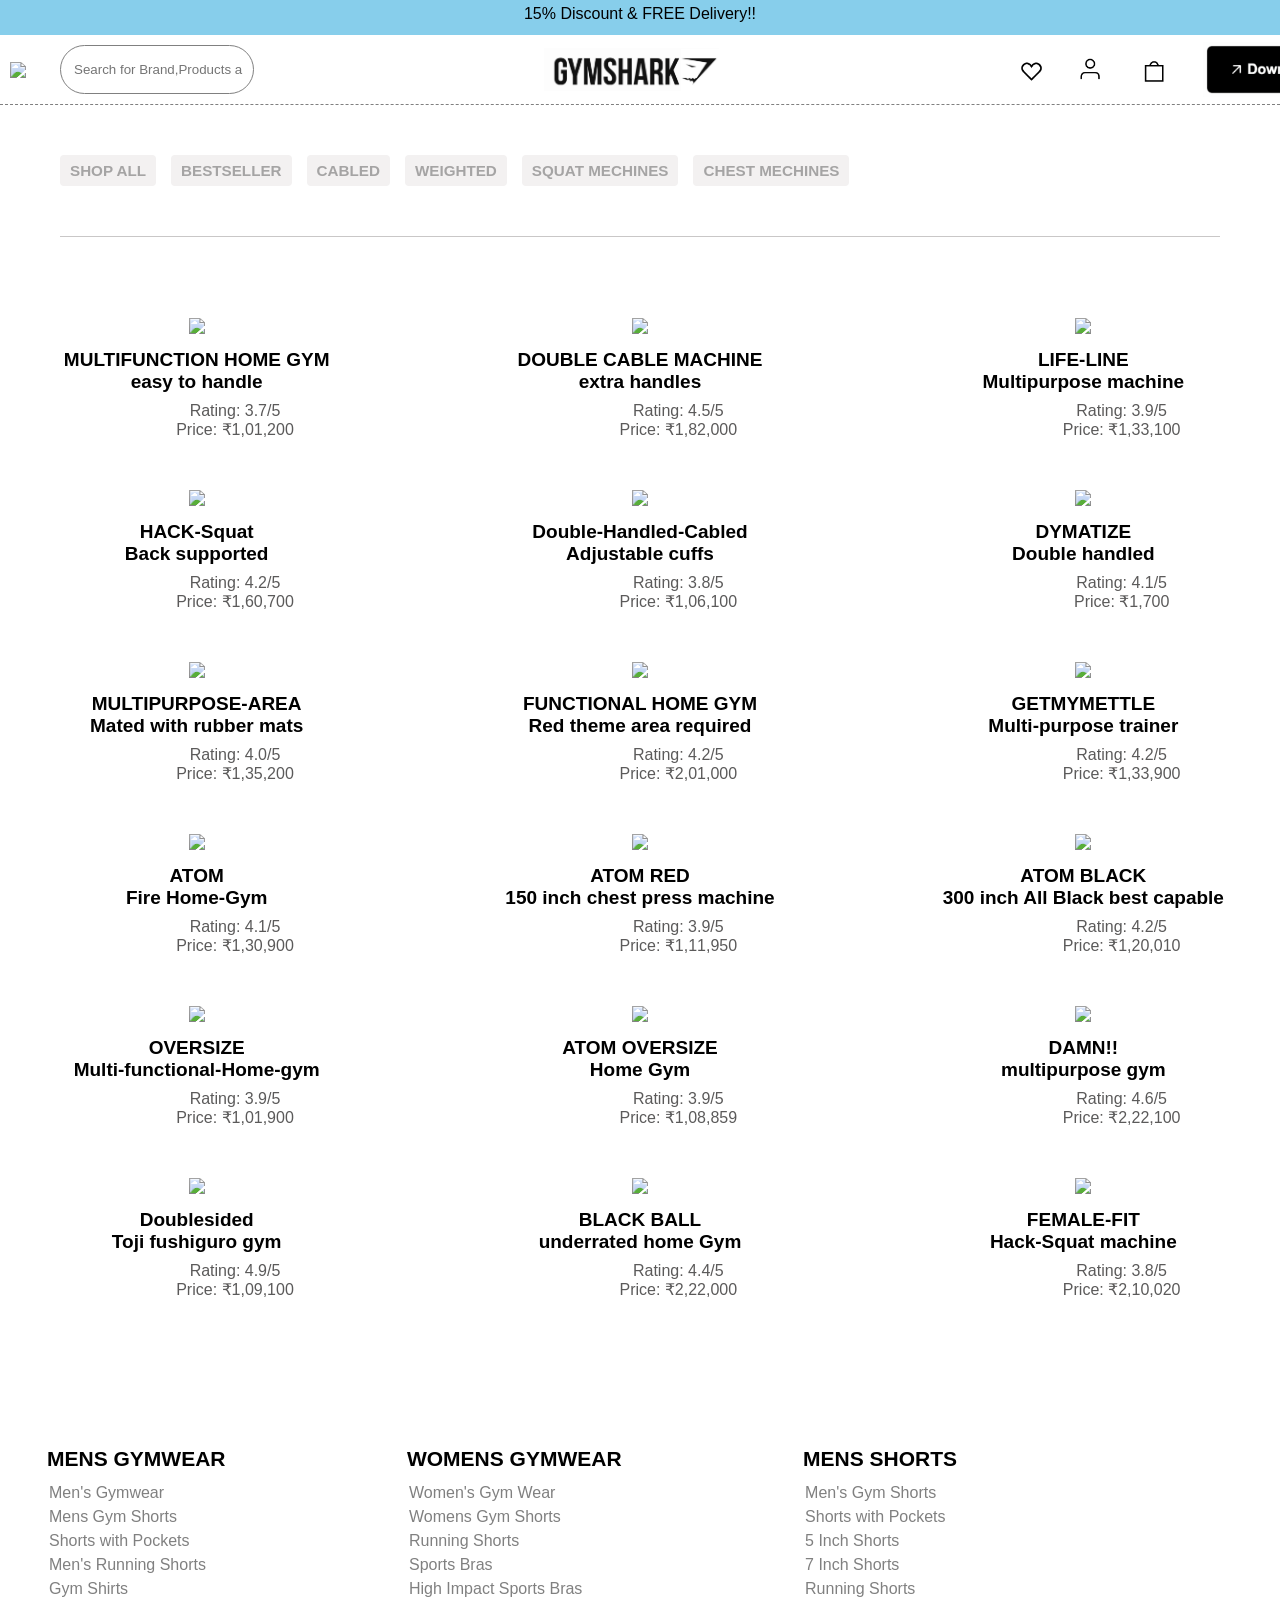
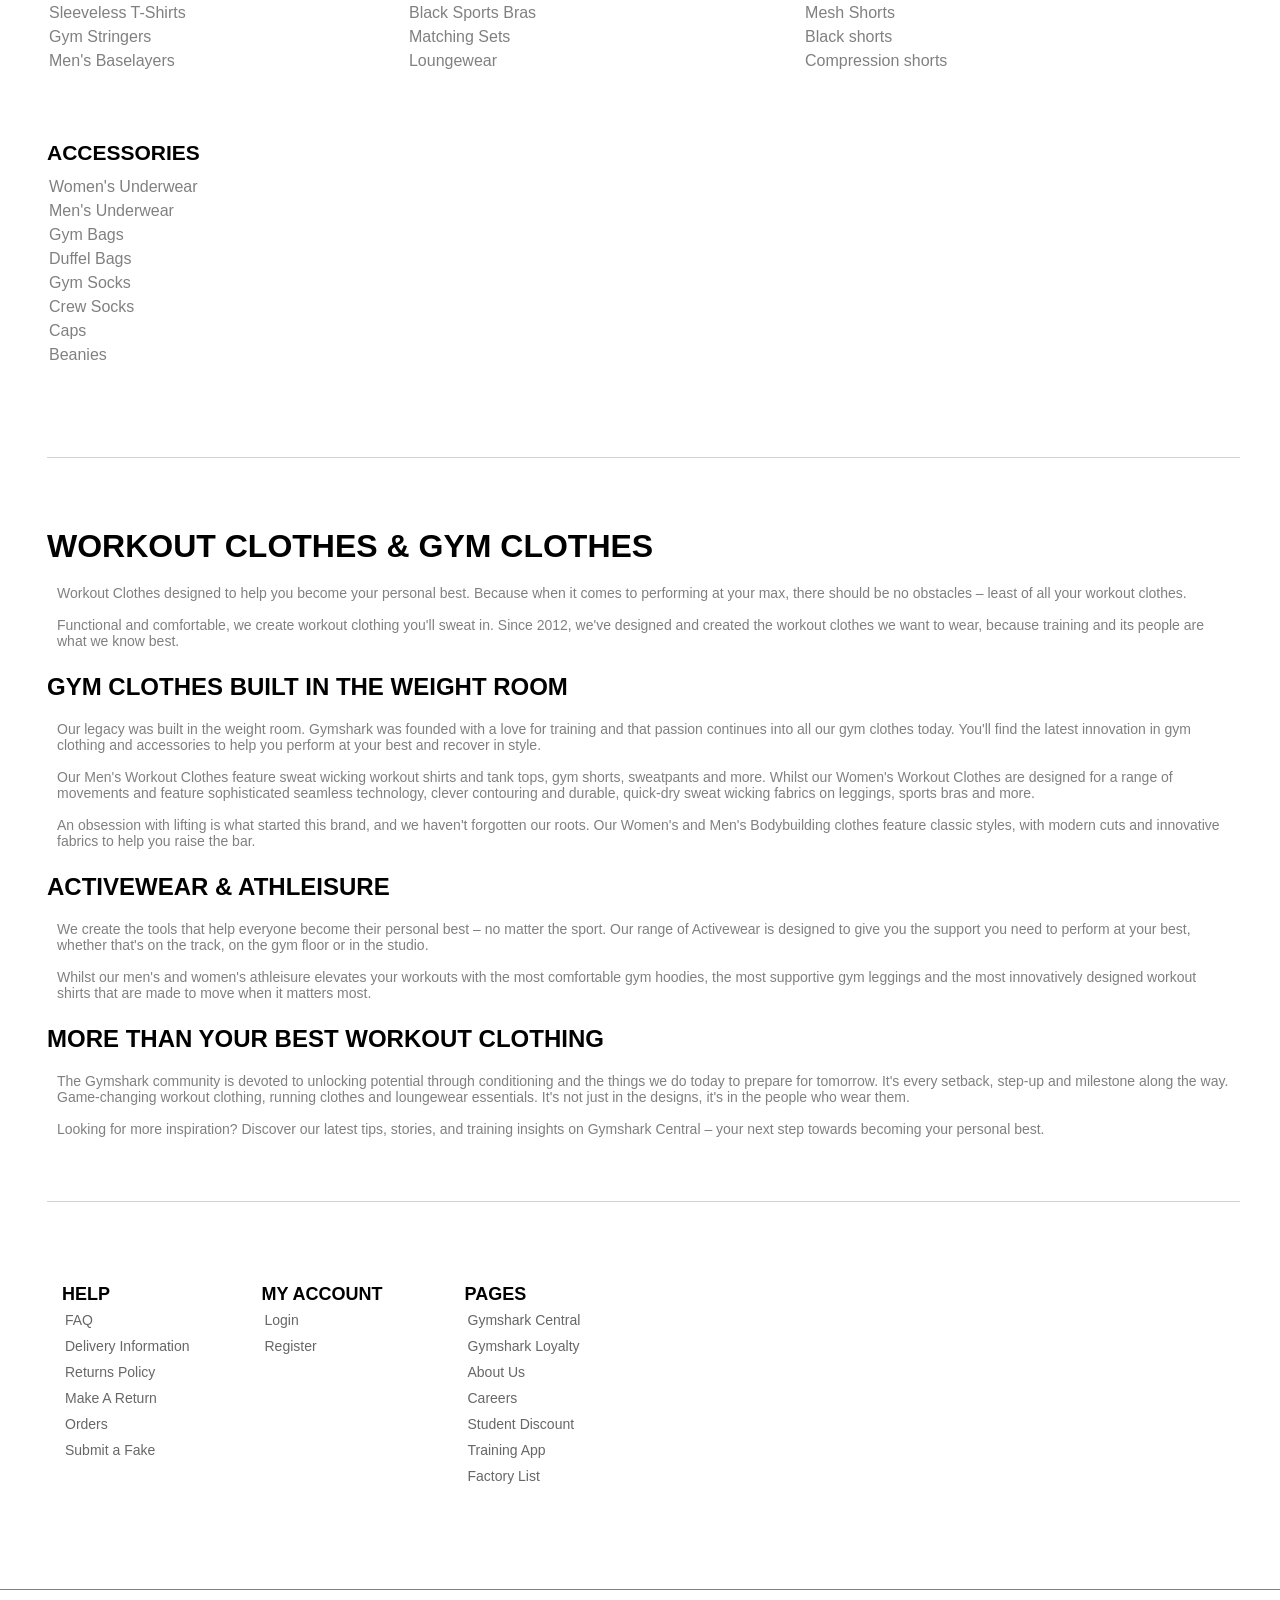
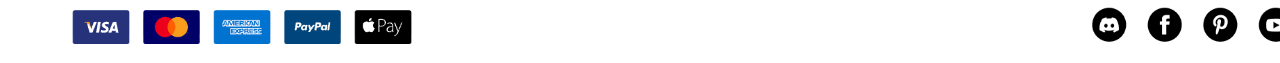
==== accessories.html @ cc204fa9 "new pages" ====
<!DOCTYPE html>
<html lang="en">
<head>
    <meta charset="UTF-8">
    <meta name="viewport" content="width=device-width, initial-scale=1.0">
    <title>Find best accessories for gym</title>
    <link rel="stylesheet" href="accessories.css">
</head>
<body>
    <div class="top">
        <p>15% Discount & FREE Delivery!!</p>
    </div>
    <div class="nav">
        <a class="sicon"><img
                src="https://static.vecteezy.com/system/resources/thumbnails/009/652/218/small/magnifying-glass-icon-isolated-on-white-background-search-illustration-vector.jpg"
                width="50px"></a>
        <input id type="text" placeholder="Search for Brand,Products and more" class="search">
        <a href="http://127.0.0.1:5500/Gymshark.html" class="home"><img src="photos/Screenshot 2025-12-23 at 7.52.34 PM.png" width = "175px"></a>
        <a id="heart"><img class="pm" src="photos/Screenshot 2025-12-23 at 11.03.05 PM.png" width="25px"></a>
        <a class="pm" id="login" href="http://127.0.0.1:5500/login.html"><img src="photos/Screenshot 2025-12-23 at 11.02.58 PM.png" width="30px"></a>
        <a class="pm" id="cart"><img src="photos/Screenshot 2025-12-23 at 11.03.11 PM.png" width="39px"></a>
        <a class="download" href="http://play.google.com/store/search?q=gymshark&c=apps" class="pm" ><img
                src="photos/Gemini_Generated_Image_v2vnv2vnv2vnv2vn.png" alt="download" width="170px"></a>
    </div>

    <div class="tags">
        <h3>SHOP ALL</h3>
        <h3>BESTSELLER</h3>
        <h3>CABLED</h3>
        <h3>WEIGHTED</h3>
        <h3>SQUAT MECHINES</h3>
        <h3>CHEST MECHINES</h3>
    </div>

    <div class="main">
        <div><img src="https://www.muscleape.in/cdn/shop/files/beast-mode-weightlifting-straps_d78682b1-a76e-4bba-ab24-5b007313cf10.png?v=1745225516"><br><h4>MULTIFUNCTION HOME GYM<br>easy to handle</h4><p>Rating: 3.7/5<br>Price: ₹1,01,200</p></div>
        <div><img src="https://sonusports.in/cdn/shop/files/61B-dCNIh0L._SX569.jpg?v=1706453940"><br><h4>DOUBLE CABLE MACHINE<br>extra handles</h4><p>Rating: 4.5/5<br>Price: ₹1,82,000</p></div>        
        <div><img src="https://www.jiomart.com/images/product/original/rvldtor5zv/[base64].jpg"><br><h4>LIFE-LINE<br>Multipurpose machine</h4><p>Rating: 3.9/5<br>Price: ₹1,33,100</p></div>
        <div><img src="https://mensfitness.co.uk/wp-content/uploads/sites/2/2020/02/Fat-Gripz.jpg" ><br><h4>HACK-Squat<br>Back supported</h4><p>Rating: 4.2/5<br>Price: ₹1,60,700</p></div>
        <div><img src="https://images-eu.ssl-images-amazon.com/images/I/81yiXwDN4GL._AC_UL375_SR375,375_.jpg"><br><h4>Double-Handled-Cabled<br>Adjustable cuffs</h4><p>Rating: 3.8/5<br>Price: ₹1,06,100</p></div>
        <div><img src="https://assets.myntassets.com/dpr_1.5,q_30,w_400,c_limit,fl_progressive/assets/images/30112606/2024/7/4/2a47bda7-5d9f-433e-8356-7c69495e973c1720088614092DomyosByDecathlonPackOf2KneeBraceSportsAccessories1.jpg"><br><h4>DYMATIZE <br>Double handled</h4><p>Rating: 4.1/5<br>Price: ₹1,700</p></div>
        <div><img src="https://i5.walmartimages.com/seo/RDX-Anti-Slip-Neoprene-Black-Weight-Lifting-Straps_fd1b28a0-75a2-4982-a86b-7b993181d154.72fd8a1a8822134b8b2feae76223d9f1.jpeg?odnHeight=320&odnWidth=320&odnBg=FFFFFF" width="300px"><br><h4>MULTIPURPOSE-AREA<br>Mated with rubber mats</h4><p>Rating: 4.0/5<br>Price: ₹1,35,200</p></div>
        <div><img src="https://cdn.zeptonow.com/production/tr:w-312,ar-1500-1500,pr-true,f-auto,q-40/cms/product_variant/7bfd5d58-8e0e-4281-b901-d9baf6a6b4d3.jpg" width="100%"><br><h4>FUNCTIONAL HOME GYM<br>Red theme area required</h4><p>Rating: 4.2/5<br>Price: ₹2,01,000</p></div>
        <div><img src="https://s.alicdn.com/@sc04/kf/H087bb31a527b4ee68d8ecbba3af921b0b/2025-New-Hot-Sale-Mini-Waterproof-Magnetic-GYM-Bags-With-Fitness-Phone-Bottle-Custom-Water-Small-Magnetic-Bag-GYM-for-Men.jpg_300x300.jpg"><br><h4>GETMYMETTLE<br>Multi-purpose trainer</h4><p>Rating: 4.2/5<br>Price: ₹1,33,900</p></div>
        <div><img src="https://encrypted-tbn0.gstatic.com/images?q=tbn:ANd9GcSDp9zSLLYsf0wJc-9J5UXlsYdqa_LrI8ts-g&s"><br><h4>ATOM<br>Fire Home-Gym</h4><p>Rating: 4.1/5<br>Price: ₹1,30,900</p></div>
        <div><img src="https://arrowmax.in/cdn/shop/files/51flDuuC1_L.jpg?v=1719317841"><br><h4>ATOM RED<br>150 inch chest press machine</h4><p>Rating: 3.9/5<br>Price: ₹1,11,950</p></div>
        <div><img src="https://pioneerfit.com/cdn/shop/files/10mm_double_suede_V2_1800x1800.png?v=1757006248"><br><h4>ATOM BLACK<br>300 inch All Black best capable</h4><p>Rating: 4.2/5<br>Price: ₹1,20,010</p></div>
        <div><img src="https://m.media-amazon.com/images/I/71MDsvKkRpL._AC_UF894,1000_QL80_.jpg"><br><h4>OVERSIZE<br>Multi-functional-Home-gym</h4><p>Rating: 3.9/5<br>Price: ₹1,01,900</p></div>
        <div><img src="https://img6.hkrtcdn.com/42420/prd_4241945-MuscleBlaze-Gym-Steel-Shaker-Silver-700-ml_o.jpg"><br><h4>ATOM OVERSIZE<br>Home Gym</h4><p>Rating: 3.9/5<br>Price: ₹1,08,859</p></div>
        <div><img src="https://www.luggagefactory.com/cdn/shop/products/41wcZXDdXHL_600x600.jpg?v=1537207786"><br><h4>DAMN!!<br>multipurpose gym</h4><p>Rating: 4.6/5<br>Price: ₹2,22,100</p></div>
        <div><img src="https://cdn.grofers.com/cdn-cgi/image/f=auto,fit=scale-down,q=70,metadata=none,w=1080/da/cms-assets/cms/product/666a3ae8-a29e-44f9-b476-09c4c4aa2c12.png"><br><h4>Doublesided<br>Toji fushiguro gym</h4><p>Rating: 4.9/5<br>Price: ₹1,09,100</p></div>
        <div><img src="https://encrypted-tbn0.gstatic.com/images?q=tbn:ANd9GcRyQmFyaMHNovKsnqnHMssQblcl6Xe1iWBCIQ&s"><br><h4>BLACK BALL<br>underrated home Gym</h4><p>Rating: 4.4/5<br>Price: ₹2,22,000</p></div>
        <div><img src="https://www.avvatarindia.com/images/product_images/1756875137_Shaker%20jpg.jpg"><br><h4>FEMALE-FIT<br>Hack-Squat machine</h4><p>Rating: 3.8/5<br>Price: ₹2,10,020</p></div>
    </div>
    <div>
        <div class="list">
            <h5>MENS GYMWEAR</h5>
            <ul>
                <li>Men's Gymwear</li>
                <li>Mens Gym Shorts</li>
                <li>Shorts with Pockets</li>
                <li>Men's Running Shorts</li>
                <li>Gym Shirts</li>
                <li>Sleeveless T-Shirts</li>
                <li>Gym Stringers</li>
                <li>Men's Baselayers</li>
            </ul>
        </div class="low">
        <div class="list">
            <h5>WOMENS GYMWEAR</h5>
            <ul>
                <li>Women's Gym Wear</li>
                <li>Womens Gym Shorts</li>
                <li>Running Shorts</li>
                <li>Sports Bras</li>
                <li>High Impact Sports Bras</li>
                <li>Black Sports Bras</li>
                <li>Matching Sets</li>
                <li>Loungewear</li>
            </ul>
        </div>
        <div class="list">
            <h5>MENS SHORTS</h5>
            <ul>
                <li>Men's Gym Shorts</li>
                <li>Shorts with Pockets</li>
                <li>5 Inch Shorts</li>
                <li>7 Inch Shorts</li>
                <li>Running Shorts</li>
                <li>Mesh Shorts</li>
                <li>Black shorts</li>
                <li>Compression shorts</li>
            </ul>
        </div>
        <div class="list">
            <h5>ACCESSORIES</h5>
            <ul>
                <li>Women's Underwear</li>
                <li>Men's Underwear</li>
                <li>Gym Bags</li>
                <li>Duffel Bags</li>
                <li>Gym Socks</li>
                <li>Crew Socks</li>
                <li>Caps</li>
                <li>Beanies</li>
            </ul>
        </div>
    </div>

    <div class="phara">
        <h1>WORKOUT CLOTHES & GYM CLOTHES</h1>
        <p>Workout Clothes designed to help you become your personal best. Because when it comes to performing at your
            max, there should be no obstacles – least of all your workout clothes.

            <br><br>Functional and comfortable, we create workout clothing you'll sweat in. Since 2012, we've designed
            and created the workout clothes we want to wear, because training and its people are what we know best.
        </p>
        <h2>GYM CLOTHES BUILT IN THE WEIGHT ROOM</h2>
        <p>Our legacy was built in the weight room. Gymshark was founded with a love for training and that passion
            continues into all our gym clothes today. You'll find the latest innovation in gym clothing and accessories
            to help you perform at your best and recover in style.

            <br><br>Our Men's Workout Clothes feature sweat wicking workout shirts and tank tops, gym shorts, sweatpants
            and more. Whilst our Women's Workout Clothes are designed for a range of movements and feature sophisticated
            seamless technology, clever contouring and durable, quick-dry sweat wicking fabrics on leggings, sports bras
            and more.

            <br><br>An obsession with lifting is what started this brand, and we haven't forgotten our roots. Our
            Women's and Men's Bodybuilding clothes feature classic styles, with modern cuts and innovative fabrics to
            help you raise the bar.
        </p>
        <h2>ACTIVEWEAR & ATHLEISURE</h2>
        <p>We create the tools that help everyone become their personal best – no matter the sport. Our range of
            Activewear is designed to give you the support you need to perform at your best, whether that's on the
            track, on the gym floor or in the studio.

            <br><br>Whilst our men's and women's athleisure elevates your workouts with the most comfortable gym
            hoodies, the most supportive gym leggings and the most innovatively designed workout shirts that are made to
            move when it matters most.
        </p>
        <h2>MORE THAN YOUR BEST WORKOUT CLOTHING</h2>
        <p>The Gymshark community is devoted to unlocking potential through conditioning and the things we do today to
            prepare for tomorrow. It's every setback, step-up and milestone along the way. Game-changing workout
            clothing, running clothes and loungewear essentials. It's not just in the designs, it's in the people who
            wear them.

            <br><br>Looking for more inspiration? Discover our latest tips, stories, and training insights on Gymshark
            Central – your next step towards becoming your personal best.
        </p>
    </div>

    <div class="footer">
        <table>
            <thead>
                <tr>
                    <th>HELP</th>
                    <th>MY ACCOUNT</th>
                    <th>PAGES</th>
                </tr>
            </thead>
            <tbody>
                <tr>
                    <td>FAQ</td>
                    <td><a href="http://127.0.0.1:5500/login.html"
                            style="text-decoration: none; color: rgb(103, 103, 103)">Login</a></td>
                    <td>Gymshark Central</td>
                </tr>
                <tr>
                    <td>Delivery Information</td>
                    <td>Register</td>
                    <td>Gymshark Loyalty</td>
                </tr>
                <tr>
                    <td>Returns Policy</td>
                    <td></td>
                    <td>About Us</td>
                </tr>
                <tr>
                    <td>Make A Return</td>
                    <td></td>
                    <td>Careers</td>
                </tr>
                <tr>
                    <td>Orders</td>
                    <td></td>
                    <td>Student Discount</td>
                </tr>
                <tr>
                    <td>Submit a Fake</td>
                    <td></td>
                    <td>Training App</td>
                </tr>
                <tr>
                    <td></td>
                    <td></td>
                    <td>Factory List</td>
                </tr>
            </tbody>
        </table>
    </div>
    <div class="inst">
        <img src="photos/Screenshot 2025-12-24 at 1.02.47 PM.png" width="400px" style="margin-left: 40px;">
        <img src="photos/Screenshot 2025-12-24 at 1.02.56 PM.png" width="390px" height="50px" style="margin-top: 10px;">
    </div>
</body>
</html>
---- accessories.css ----
*{
    box-sizing: border-box;
    margin: 0;
    padding: 0;
}
body{
    font-family: Montserrat, Helvetica, Arial, sans-serif;

}

.nav{
    display: flex;
    flex-direction: row;
    background-color: white;
    text-align: center;
    border-bottom: 1px dashed grey;
    padding: 10px;
    height: 70px;
    position: sticky;
    top: 0;
    z-index: 1000;
}
.nav a{
    display: flex;
    align-items: center;  
}

.search{
    width: 500px;
    border: 1px solid grey;
    border-radius: 50px;
    padding: 10px;
    padding-left: 13px;
}

.top{
    background-color: skyblue;
    height: 35px;
    text-align: center;
    color: black;
    padding-top: 5px;
}

.main{
    display: grid;
    grid-template-rows: 1fr 1fr 1fr; 
    grid-template-columns: 1fr 1fr 1fr;  
    gap: 50px;
    margin-top: 80px;
    font-size: 19px;
    text-align: center;
    margin-bottom: 80px;
}

.main h4{
    padding-top: 10px;
}

.main p{
    text-align: left;
    max-width: 230px;
    margin-left: 120px;
    margin-top: 9px;
    color: rgb(91, 90, 90);
    font-size: 16px;
    text-align: center;
}

.main img{
    width: 270px;
    transition: 0.2s ease;
}

.main img:hover{
    transform: scale(1.1);
    cursor: pointer;
}

.tags{
    display: flex;
    gap: px;
    color: rgb(165, 164, 164);
    font-size: 13px;
    border-bottom: 1px solid rgb(201, 199, 199);
    margin-left: 60px;
    margin-right: 60px;
}

.tags h3{
    border: 1px transparent;
    background-color: rgb(243, 241, 241);
    border-radius: 4px;
    padding-left: 10px;
    padding-right: 10px;
    padding-top: 7px;
    padding-bottom: 7px;
    margin-top: 50px;
    margin-bottom: 50px;
    margin-right: 15px;
    transition: ease;
}

.tags h3:hover{
    transform: scale(1.1);
    cursor: pointer;
    color: black;
}

h5{
    font-size: 21px;
    font-family: Montserrat, Helvetica, Arial, sans-serif;
    padding: 10px;
    margin-left: 37px;
    transition: 0.5s ease;
    
}

li{
    font-family: Montserrat, Helvetica, Arial, sans-serif;
    color: grey;
    font-size: 16px;
    margin-left: 46px;
    list-style: none; 
    padding: 3px;
   
}

li:hover{
    color: black;
    text-decoration: underline;
    cursor: pointer;
}

h5:hover{
    transform: scale(1.1);
}

.list{
    display: inline-block;
    margin-right: 120px;
    margin-top: 58px;
}

.low{
    border-bottom: 1px solid grey;
}

.phara{
    margin-left: 47px;
    margin-right: 40px;
    margin-top: 7%;
    border-top: 1px solid lightgrey;
    padding-top: 70px;
    border-bottom: 1px solid lightgrey;
    padding-bottom: 40px;
}

.phara p{
    color: grey;
    padding: 10px;
    margin-top: 10px;
    margin-bottom: 14px;
    font-size: 14px;
}

.footer {
    margin-left: 60px;
    margin-top: 80px;
    text-align: left;
    padding-bottom: 100px;
}

td{
    color: rgb(103, 103, 103);
    font-size: 14px;
    padding: 3px;
    padding-top: 5px;
    padding-right: 70px;
}

td:hover{
    color: black;
    text-decoration: underline;
    cursor: pointer;
}

th{
    padding-right: 80px;
    font-size: 18px;
}

.inst{
    display: flex;
    gap: 640px;
    border-top: 1px solid grey;
}

td a:hover{
    color: black;
}

.home {
    margin-left: 290px;
    width: 175px;
}

#heart {
    margin-left: 300px;
    width: 25px!;
}

#login {
    margin-left: 30px;
    width: 30px;
}

#cart {
    margin-left: 30px;
    width: 39px;
}

.download {
    margin-left: 30px;
    width: 170px;
}

.pay {
    margin-left: 40px;
    width: 400px;
}

.insta {
    margin-top: 10px;
    width: 390px;
    height: 50px;
}


@media (max-width:1200px){
  .search{width:350px;}
  .home{margin-left:100px;}
  #heart{margin-left:120px;}
  .main{grid-template-columns:repeat(2,1fr);}
  .main p{margin-left:60px;}
  .inst{gap:200px;}
}

@media (max-width:900px){
  .nav{flex-wrap:wrap;height:auto;gap:10px;justify-content:center;}
  .search{width:90%;}
  .home,#heart,#login,#cart,.download{margin-left:0;}

  .tags{flex-wrap:wrap;justify-content:center;margin:20px;}

  .main{grid-template-columns:repeat(2,1fr);}
  .main p{margin-left:40px;}

  .inst{flex-direction:column;align-items:center;gap:20px;}
}

@media (max-width:600px){
  .top{font-size:12px;height:auto;}
  .nav{padding:10px 5px;}

  .search{width:95%;}
  .download img{width:130px;}

  .tags h3{margin:8px;}

  .main{grid-template-columns:1fr;}
  .main p{margin-left:0;text-align:center;max-width:100%;}

  .list{display:block;margin:25px 0;}
  .phara{margin:20px;padding:20px;}

  table{width:100%;}
  th,td{padding-right:20px;}

  .inst img{width:90%;}
}
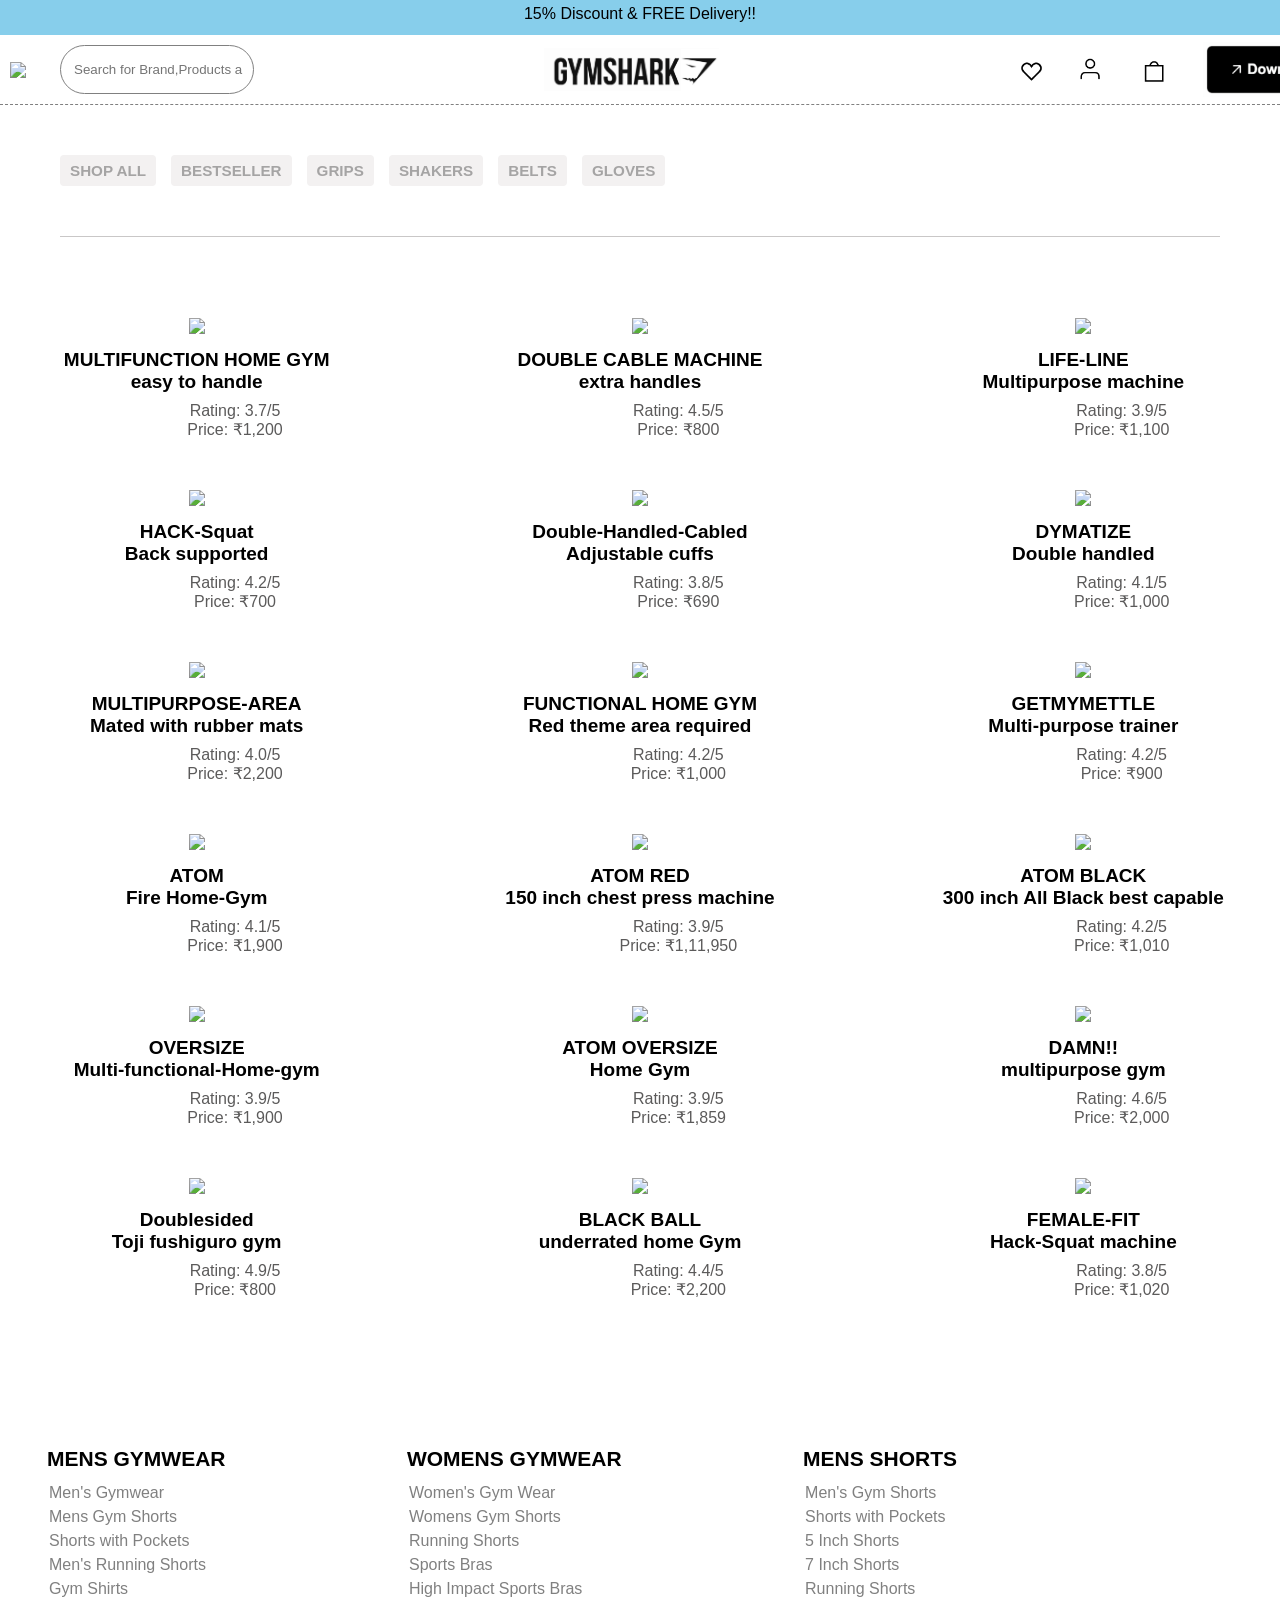
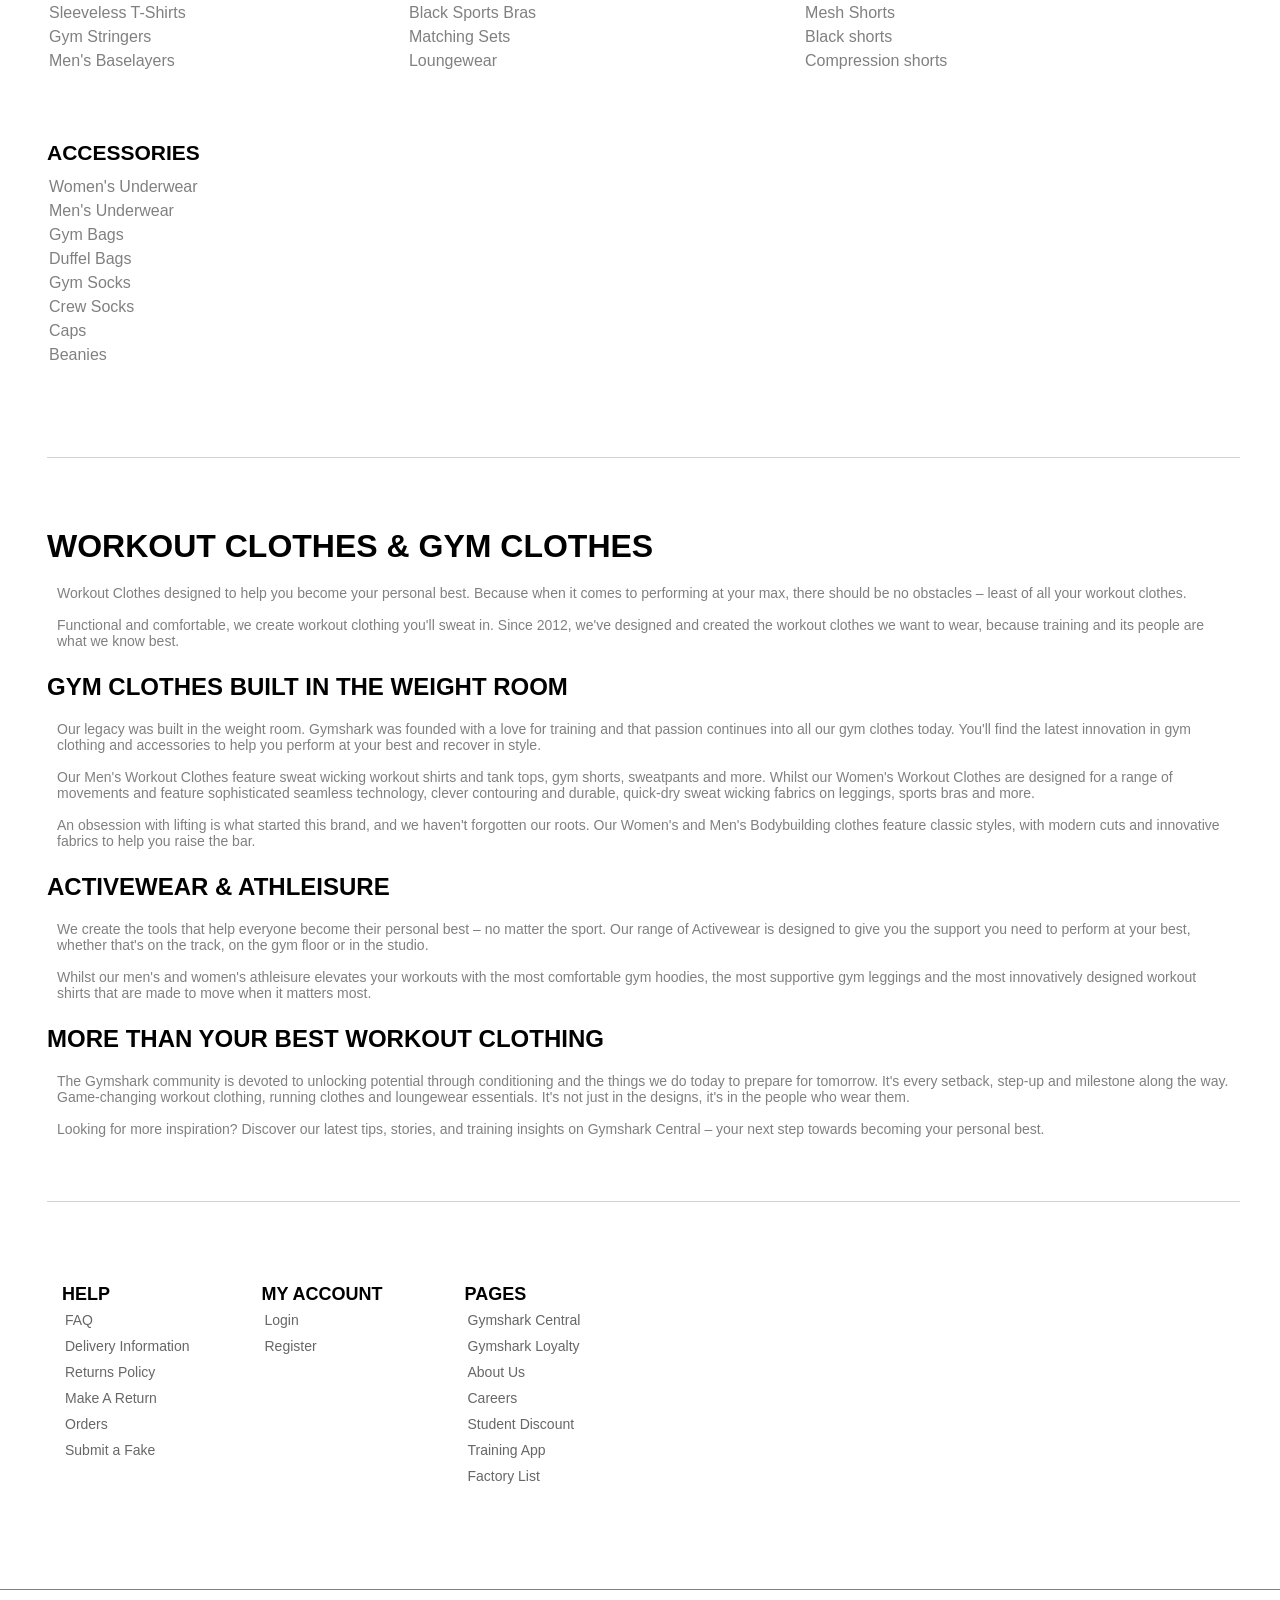
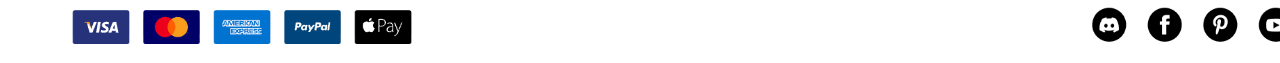
==== commit 4ce87818: "new pages" ====
--- a/accessories.html
+++ b/accessories.html
@@ -26,31 +26,31 @@
     <div class="tags">
         <h3>SHOP ALL</h3>
         <h3>BESTSELLER</h3>
-        <h3>CABLED</h3>
-        <h3>WEIGHTED</h3>
-        <h3>SQUAT MECHINES</h3>
-        <h3>CHEST MECHINES</h3>
+        <h3>GRIPS</h3>
+        <h3>SHAKERS</h3>
+        <h3>BELTS</h3>
+        <h3>GLOVES</h3>
     </div>
 
     <div class="main">
-        <div><img src="https://www.muscleape.in/cdn/shop/files/beast-mode-weightlifting-straps_d78682b1-a76e-4bba-ab24-5b007313cf10.png?v=1745225516"><br><h4>MULTIFUNCTION HOME GYM<br>easy to handle</h4><p>Rating: 3.7/5<br>Price: ₹1,01,200</p></div>
-        <div><img src="https://sonusports.in/cdn/shop/files/61B-dCNIh0L._SX569.jpg?v=1706453940"><br><h4>DOUBLE CABLE MACHINE<br>extra handles</h4><p>Rating: 4.5/5<br>Price: ₹1,82,000</p></div>        
-        <div><img src="https://www.jiomart.com/images/product/original/rvldtor5zv/[base64].jpg"><br><h4>LIFE-LINE<br>Multipurpose machine</h4><p>Rating: 3.9/5<br>Price: ₹1,33,100</p></div>
-        <div><img src="https://mensfitness.co.uk/wp-content/uploads/sites/2/2020/02/Fat-Gripz.jpg" ><br><h4>HACK-Squat<br>Back supported</h4><p>Rating: 4.2/5<br>Price: ₹1,60,700</p></div>
-        <div><img src="https://images-eu.ssl-images-amazon.com/images/I/81yiXwDN4GL._AC_UL375_SR375,375_.jpg"><br><h4>Double-Handled-Cabled<br>Adjustable cuffs</h4><p>Rating: 3.8/5<br>Price: ₹1,06,100</p></div>
-        <div><img src="https://assets.myntassets.com/dpr_1.5,q_30,w_400,c_limit,fl_progressive/assets/images/30112606/2024/7/4/2a47bda7-5d9f-433e-8356-7c69495e973c1720088614092DomyosByDecathlonPackOf2KneeBraceSportsAccessories1.jpg"><br><h4>DYMATIZE <br>Double handled</h4><p>Rating: 4.1/5<br>Price: ₹1,700</p></div>
-        <div><img src="https://i5.walmartimages.com/seo/RDX-Anti-Slip-Neoprene-Black-Weight-Lifting-Straps_fd1b28a0-75a2-4982-a86b-7b993181d154.72fd8a1a8822134b8b2feae76223d9f1.jpeg?odnHeight=320&odnWidth=320&odnBg=FFFFFF" width="300px"><br><h4>MULTIPURPOSE-AREA<br>Mated with rubber mats</h4><p>Rating: 4.0/5<br>Price: ₹1,35,200</p></div>
-        <div><img src="https://cdn.zeptonow.com/production/tr:w-312,ar-1500-1500,pr-true,f-auto,q-40/cms/product_variant/7bfd5d58-8e0e-4281-b901-d9baf6a6b4d3.jpg" width="100%"><br><h4>FUNCTIONAL HOME GYM<br>Red theme area required</h4><p>Rating: 4.2/5<br>Price: ₹2,01,000</p></div>
-        <div><img src="https://s.alicdn.com/@sc04/kf/H087bb31a527b4ee68d8ecbba3af921b0b/2025-New-Hot-Sale-Mini-Waterproof-Magnetic-GYM-Bags-With-Fitness-Phone-Bottle-Custom-Water-Small-Magnetic-Bag-GYM-for-Men.jpg_300x300.jpg"><br><h4>GETMYMETTLE<br>Multi-purpose trainer</h4><p>Rating: 4.2/5<br>Price: ₹1,33,900</p></div>
-        <div><img src="https://encrypted-tbn0.gstatic.com/images?q=tbn:ANd9GcSDp9zSLLYsf0wJc-9J5UXlsYdqa_LrI8ts-g&s"><br><h4>ATOM<br>Fire Home-Gym</h4><p>Rating: 4.1/5<br>Price: ₹1,30,900</p></div>
+        <div><img src="https://www.muscleape.in/cdn/shop/files/beast-mode-weightlifting-straps_d78682b1-a76e-4bba-ab24-5b007313cf10.png?v=1745225516"><br><h4>MULTIFUNCTION HOME GYM<br>easy to handle</h4><p>Rating: 3.7/5<br>Price: ₹1,200</p></div>
+        <div><img src="https://sonusports.in/cdn/shop/files/61B-dCNIh0L._SX569.jpg?v=1706453940"><br><h4>DOUBLE CABLE MACHINE<br>extra handles</h4><p>Rating: 4.5/5<br>Price: ₹800</p></div>        
+        <div><img src="https://www.jiomart.com/images/product/original/rvldtor5zv/[base64].jpg"><br><h4>LIFE-LINE<br>Multipurpose machine</h4><p>Rating: 3.9/5<br>Price: ₹1,100</p></div>
+        <div><img src="https://mensfitness.co.uk/wp-content/uploads/sites/2/2020/02/Fat-Gripz.jpg" ><br><h4>HACK-Squat<br>Back supported</h4><p>Rating: 4.2/5<br>Price: ₹700</p></div>
+        <div><img src="https://images-eu.ssl-images-amazon.com/images/I/81yiXwDN4GL._AC_UL375_SR375,375_.jpg"><br><h4>Double-Handled-Cabled<br>Adjustable cuffs</h4><p>Rating: 3.8/5<br>Price: ₹690</p></div>
+        <div><img src="https://assets.myntassets.com/dpr_1.5,q_30,w_400,c_limit,fl_progressive/assets/images/30112606/2024/7/4/2a47bda7-5d9f-433e-8356-7c69495e973c1720088614092DomyosByDecathlonPackOf2KneeBraceSportsAccessories1.jpg"><br><h4>DYMATIZE <br>Double handled</h4><p>Rating: 4.1/5<br>Price: ₹1,000</p></div>
+        <div><img src="https://i5.walmartimages.com/seo/RDX-Anti-Slip-Neoprene-Black-Weight-Lifting-Straps_fd1b28a0-75a2-4982-a86b-7b993181d154.72fd8a1a8822134b8b2feae76223d9f1.jpeg?odnHeight=320&odnWidth=320&odnBg=FFFFFF" width="300px"><br><h4>MULTIPURPOSE-AREA<br>Mated with rubber mats</h4><p>Rating: 4.0/5<br>Price: ₹2,200</p></div>
+        <div><img src="https://cdn.zeptonow.com/production/tr:w-312,ar-1500-1500,pr-true,f-auto,q-40/cms/product_variant/7bfd5d58-8e0e-4281-b901-d9baf6a6b4d3.jpg" width="100%"><br><h4>FUNCTIONAL HOME GYM<br>Red theme area required</h4><p>Rating: 4.2/5<br>Price: ₹1,000</p></div>
+        <div><img src="https://s.alicdn.com/@sc04/kf/H087bb31a527b4ee68d8ecbba3af921b0b/2025-New-Hot-Sale-Mini-Waterproof-Magnetic-GYM-Bags-With-Fitness-Phone-Bottle-Custom-Water-Small-Magnetic-Bag-GYM-for-Men.jpg_300x300.jpg"><br><h4>GETMYMETTLE<br>Multi-purpose trainer</h4><p>Rating: 4.2/5<br>Price: ₹900</p></div>
+        <div><img src="https://encrypted-tbn0.gstatic.com/images?q=tbn:ANd9GcSDp9zSLLYsf0wJc-9J5UXlsYdqa_LrI8ts-g&s"><br><h4>ATOM<br>Fire Home-Gym</h4><p>Rating: 4.1/5<br>Price: ₹1,900</p></div>
         <div><img src="https://arrowmax.in/cdn/shop/files/51flDuuC1_L.jpg?v=1719317841"><br><h4>ATOM RED<br>150 inch chest press machine</h4><p>Rating: 3.9/5<br>Price: ₹1,11,950</p></div>
-        <div><img src="https://pioneerfit.com/cdn/shop/files/10mm_double_suede_V2_1800x1800.png?v=1757006248"><br><h4>ATOM BLACK<br>300 inch All Black best capable</h4><p>Rating: 4.2/5<br>Price: ₹1,20,010</p></div>
-        <div><img src="https://m.media-amazon.com/images/I/71MDsvKkRpL._AC_UF894,1000_QL80_.jpg"><br><h4>OVERSIZE<br>Multi-functional-Home-gym</h4><p>Rating: 3.9/5<br>Price: ₹1,01,900</p></div>
-        <div><img src="https://img6.hkrtcdn.com/42420/prd_4241945-MuscleBlaze-Gym-Steel-Shaker-Silver-700-ml_o.jpg"><br><h4>ATOM OVERSIZE<br>Home Gym</h4><p>Rating: 3.9/5<br>Price: ₹1,08,859</p></div>
-        <div><img src="https://www.luggagefactory.com/cdn/shop/products/41wcZXDdXHL_600x600.jpg?v=1537207786"><br><h4>DAMN!!<br>multipurpose gym</h4><p>Rating: 4.6/5<br>Price: ₹2,22,100</p></div>
-        <div><img src="https://cdn.grofers.com/cdn-cgi/image/f=auto,fit=scale-down,q=70,metadata=none,w=1080/da/cms-assets/cms/product/666a3ae8-a29e-44f9-b476-09c4c4aa2c12.png"><br><h4>Doublesided<br>Toji fushiguro gym</h4><p>Rating: 4.9/5<br>Price: ₹1,09,100</p></div>
-        <div><img src="https://encrypted-tbn0.gstatic.com/images?q=tbn:ANd9GcRyQmFyaMHNovKsnqnHMssQblcl6Xe1iWBCIQ&s"><br><h4>BLACK BALL<br>underrated home Gym</h4><p>Rating: 4.4/5<br>Price: ₹2,22,000</p></div>
-        <div><img src="https://www.avvatarindia.com/images/product_images/1756875137_Shaker%20jpg.jpg"><br><h4>FEMALE-FIT<br>Hack-Squat machine</h4><p>Rating: 3.8/5<br>Price: ₹2,10,020</p></div>
+        <div><img src="https://pioneerfit.com/cdn/shop/files/10mm_double_suede_V2_1800x1800.png?v=1757006248"><br><h4>ATOM BLACK<br>300 inch All Black best capable</h4><p>Rating: 4.2/5<br>Price: ₹1,010</p></div>
+        <div><img src="https://m.media-amazon.com/images/I/71MDsvKkRpL._AC_UF894,1000_QL80_.jpg"><br><h4>OVERSIZE<br>Multi-functional-Home-gym</h4><p>Rating: 3.9/5<br>Price: ₹1,900</p></div>
+        <div><img src="https://img6.hkrtcdn.com/42420/prd_4241945-MuscleBlaze-Gym-Steel-Shaker-Silver-700-ml_o.jpg"><br><h4>ATOM OVERSIZE<br>Home Gym</h4><p>Rating: 3.9/5<br>Price: ₹1,859</p></div>
+        <div><img src="https://www.luggagefactory.com/cdn/shop/products/41wcZXDdXHL_600x600.jpg?v=1537207786"><br><h4>DAMN!!<br>multipurpose gym</h4><p>Rating: 4.6/5<br>Price: ₹2,000</p></div>
+        <div><img src="https://cdn.grofers.com/cdn-cgi/image/f=auto,fit=scale-down,q=70,metadata=none,w=1080/da/cms-assets/cms/product/666a3ae8-a29e-44f9-b476-09c4c4aa2c12.png"><br><h4>Doublesided<br>Toji fushiguro gym</h4><p>Rating: 4.9/5<br>Price: ₹800</p></div>
+        <div><img src="https://encrypted-tbn0.gstatic.com/images?q=tbn:ANd9GcRyQmFyaMHNovKsnqnHMssQblcl6Xe1iWBCIQ&s"><br><h4>BLACK BALL<br>underrated home Gym</h4><p>Rating: 4.4/5<br>Price: ₹2,200</p></div>
+        <div><img src="https://www.avvatarindia.com/images/product_images/1756875137_Shaker%20jpg.jpg"><br><h4>FEMALE-FIT<br>Hack-Squat machine</h4><p>Rating: 3.8/5<br>Price: ₹1,020</p></div>
     </div>
     <div>
         <div class="list">
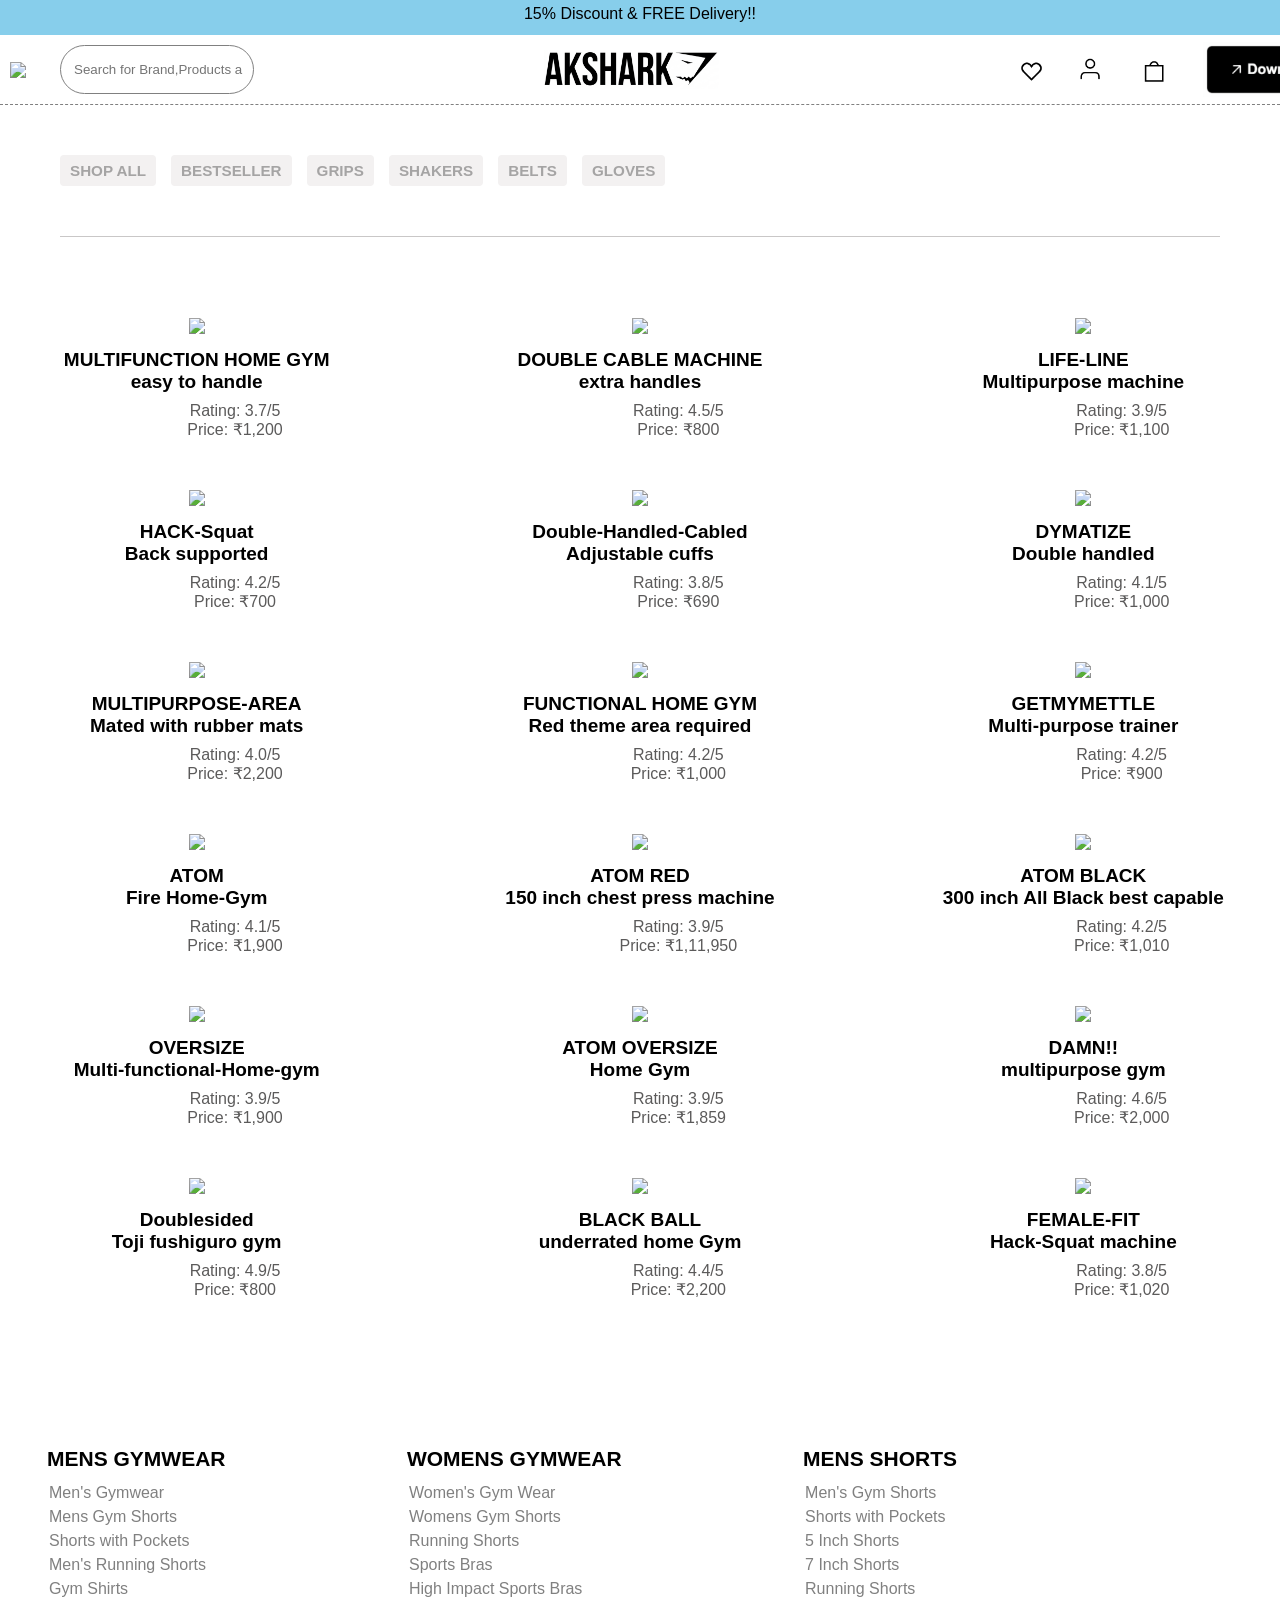
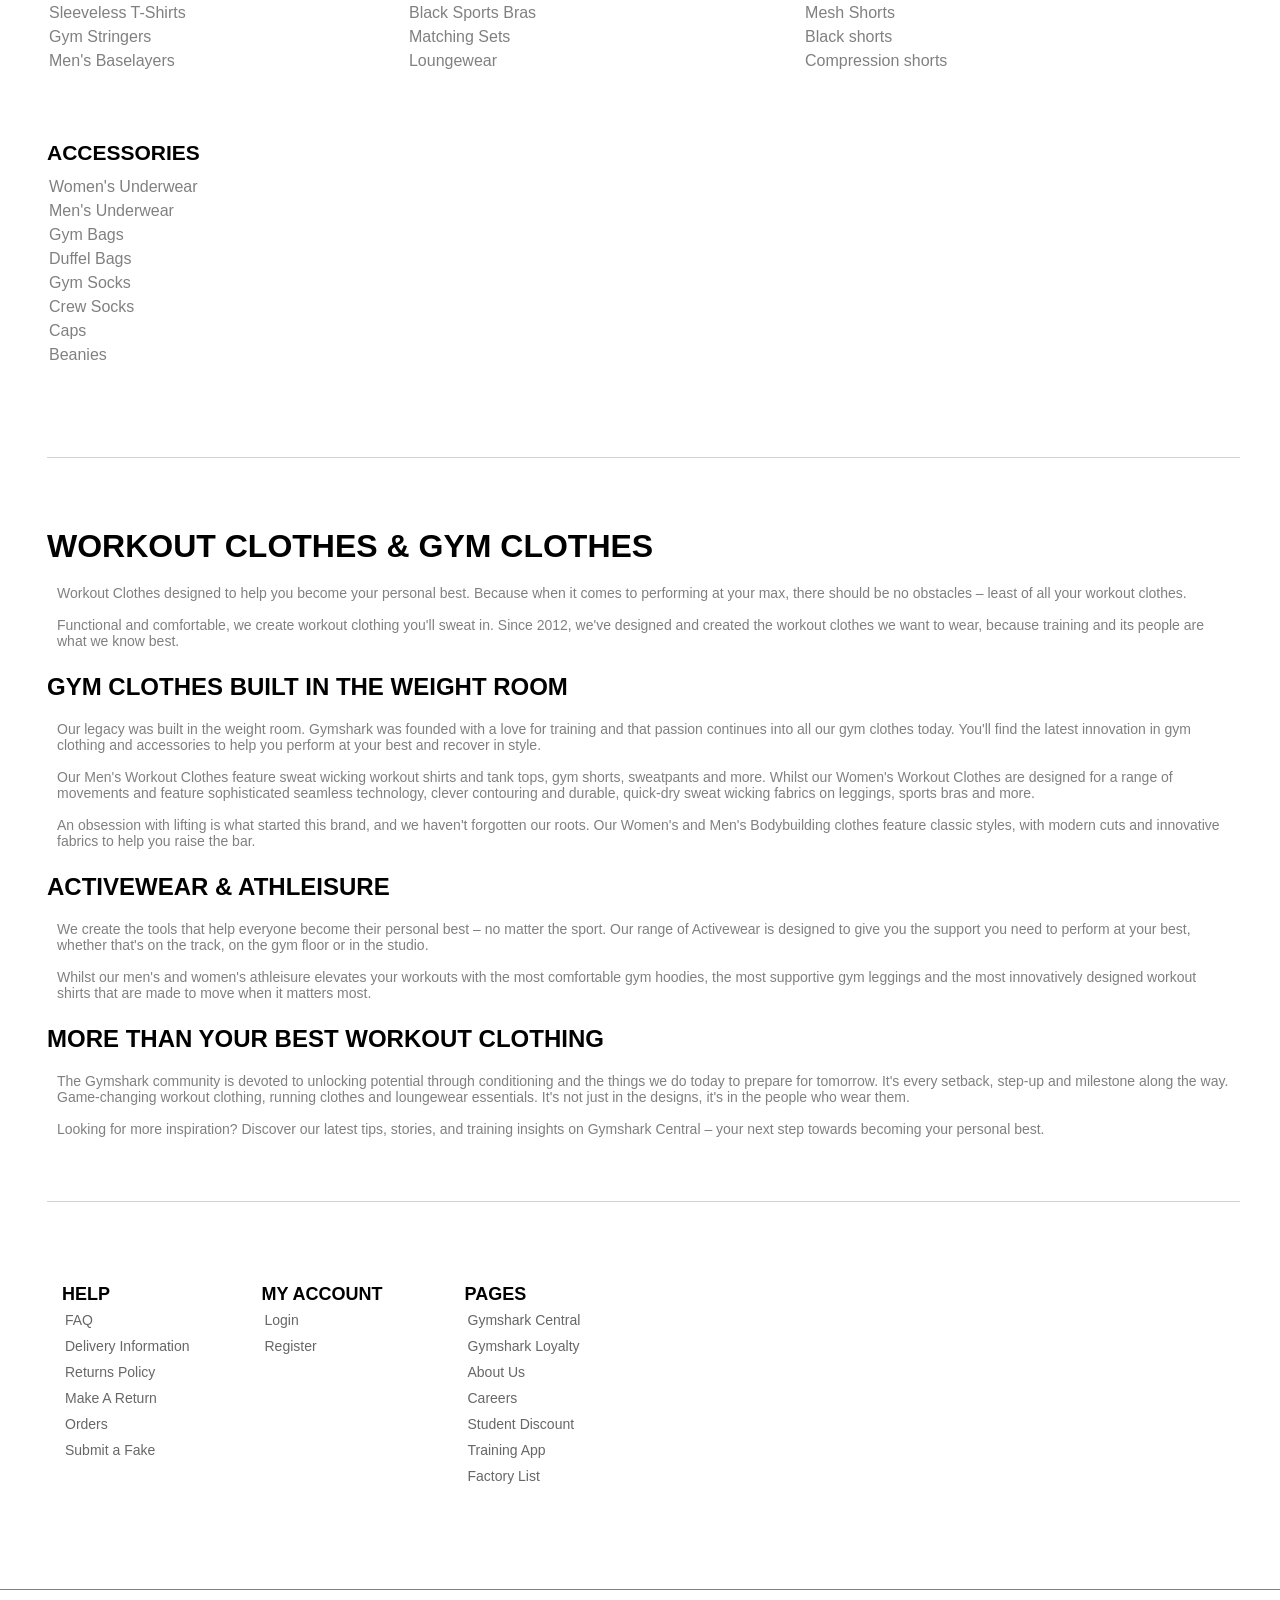
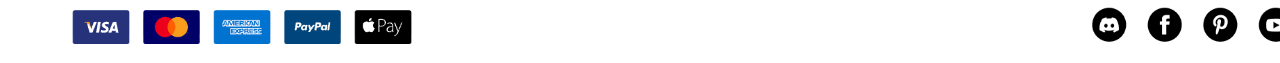
==== commit 356a65af: "name change" ====
--- a/accessories.html
+++ b/accessories.html
@@ -15,10 +15,10 @@
                 src="https://static.vecteezy.com/system/resources/thumbnails/009/652/218/small/magnifying-glass-icon-isolated-on-white-background-search-illustration-vector.jpg"
                 width="50px"></a>
         <input id type="text" placeholder="Search for Brand,Products and more" class="search">
-        <a href="http://127.0.0.1:5500/Gymshark.html" class="home"><img src="photos/Screenshot 2025-12-23 at 7.52.34 PM.png" width = "175px"></a>
+        <a href="http://127.0.0.1:5500/Gymshark.html" class="home"><img src="photos/Gemini_Generated_Image_fmbzfhfmbzfhfmbz (1).png" width = "175px"></a>
         <a id="heart"><img class="pm" src="photos/Screenshot 2025-12-23 at 11.03.05 PM.png" width="25px"></a>
         <a class="pm" id="login" href="http://127.0.0.1:5500/login.html"><img src="photos/Screenshot 2025-12-23 at 11.02.58 PM.png" width="30px"></a>
-        <a class="pm" id="cart"><img src="photos/Screenshot 2025-12-23 at 11.03.11 PM.png" width="39px"></a>
+        <a href="http://127.0.0.1:5500/cart.html" class="pm" id="cart"><img src="photos/Screenshot 2025-12-23 at 11.03.11 PM.png" width="39px"></a>
         <a class="download" href="http://play.google.com/store/search?q=gymshark&c=apps" class="pm" ><img
                 src="photos/Gemini_Generated_Image_v2vnv2vnv2vnv2vn.png" alt="download" width="170px"></a>
     </div>
